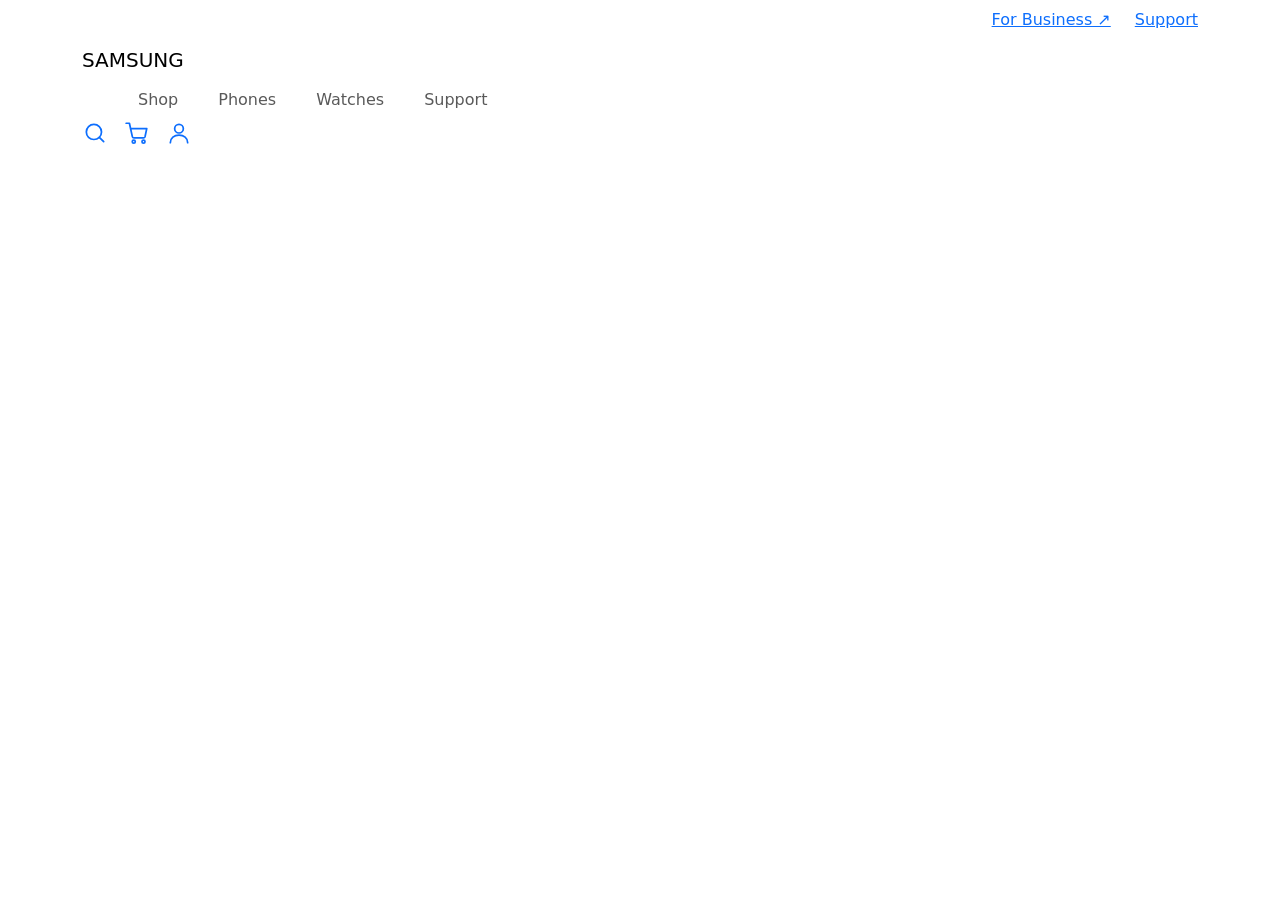
==== assignment 2/index.html @ 1653d68a "Fixxed Assignment 2 HTML structure" ====
<!DOCTYPE html>
<html lang="en">
<head>
  <meta charset="UTF-8">
  <meta name="viewport" content="width=device-width, initial-scale=1">
  <title>Samsung Shop – Galaxy phones and watches</title>
  <link href="https://fonts.googleapis.com/css2?family=Inter:wght@400;500;600;700;800&display=swap" rel="stylesheet">
  <link href="https://cdn.jsdelivr.net/npm/bootstrap@5.3.3/dist/css/bootstrap.min.css" rel="stylesheet">
  <link rel="stylesheet" href="css/style.css">
</head>
<body id="top" class="d-flex flex-column min-vh-100">

</body>
</html>
  <!-- HEADER (Samsung style): utility links, wordmark, nav, icons. Bootstrap navbar + flex utilities -->
  <header class="site-header sticky-top bg-white">
    <div class="container">
      <div class="util d-none d-md-flex justify-content-end gap-4 pt-2">
        <a href="#">For Business &#8599;</a>
        <a href="#">Support</a>
      </div>
      <nav class="navbar navbar-expand flex-wrap px-0 py-2">
        <a class="navbar-brand brand order-1" href="index.html">SAMSUNG</a>
        <ul class="navbar-nav main-nav flex-row flex-nowrap order-3 order-lg-2 w-100 w-lg-auto me-lg-auto ms-lg-5 gap-4 mt-1 mt-lg-0">
          <li class="nav-item"><a class="nav-link" href="index.html">Shop</a></li>
          <li class="nav-item"><a class="nav-link" href="index.html#mobile">Phones</a></li>
          <li class="nav-item"><a class="nav-link" href="index.html#wearables">Watches</a></li>
          <li class="nav-item"><a class="nav-link" href="#footer">Support</a></li>
        </ul>
        <div class="d-flex align-items-center gap-3 order-2 order-lg-3 ms-auto ms-lg-0">
          <a class="icon-btn" href="#" aria-label="Search"><svg width="26" height="26" viewBox="0 0 24 24" fill="none" stroke="currentColor" stroke-width="1.6" stroke-linecap="round" stroke-linejoin="round" aria-hidden="true"><circle cx="11" cy="11" r="7"/><path d="M20 20l-4-4"/></svg></a>
          <a class="icon-btn" href="#" aria-label="Cart"><svg width="26" height="26" viewBox="0 0 24 24" fill="none" stroke="currentColor" stroke-width="1.6" stroke-linecap="round" stroke-linejoin="round" aria-hidden="true"><circle cx="9" cy="20" r="1.4"/><circle cx="18" cy="20" r="1.4"/><path d="M2 3h3l2.7 12.4a1.5 1.5 0 0 0 1.5 1.2h8.7a1.5 1.5 0 0 0 1.5-1.1L21 8H6"/></svg></a>
          <a class="icon-btn" href="#" aria-label="Account"><svg width="26" height="26" viewBox="0 0 24 24" fill="none" stroke="currentColor" stroke-width="1.6" stroke-linecap="round" stroke-linejoin="round" aria-hidden="true"><circle cx="12" cy="8" r="4"/><path d="M4 21c0-4.4 3.6-7 8-7s8 2.6 8 7"/></svg></a>
        </div>
      </nav>
    </div>
  </header>
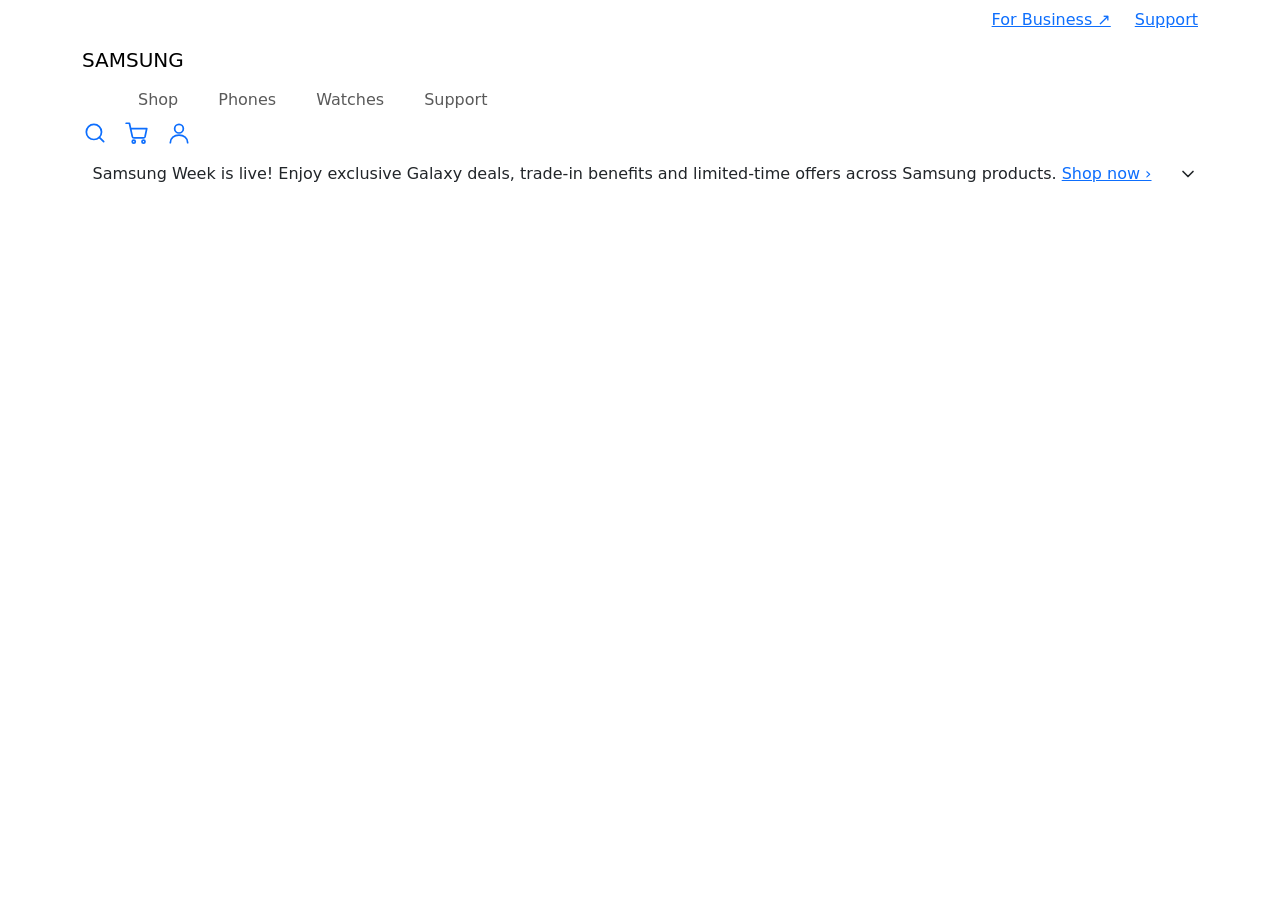
==== commit d7579c78: "Update Assignment 2 index page" ====
--- a/assignment 2/index.html
+++ b/assignment 2/index.html
@@ -34,4 +34,12 @@
         </div>
       </nav>
     </div>
-  </header>+  </header>
+  
+  <!-- PROMO BAR -->
+  <div class="promo">
+    <div class="container d-flex align-items-center justify-content-between gap-3 py-2">
+      <p class="mb-0 flex-grow-1 text-center">Samsung Week is live! Enjoy exclusive Galaxy deals, trade-in benefits and limited-time offers across Samsung products. <a href="index.html#products">Shop now &rsaquo;</a></p>
+      <span class="d-none d-sm-inline-flex" aria-hidden="true"><svg width="20" height="20" viewBox="0 0 24 24" fill="none" stroke="currentColor" stroke-width="2" stroke-linecap="round" stroke-linejoin="round" aria-hidden="true"><path d="M6 9l6 6 6-6"/></svg></span>
+    </div>
+  </div>
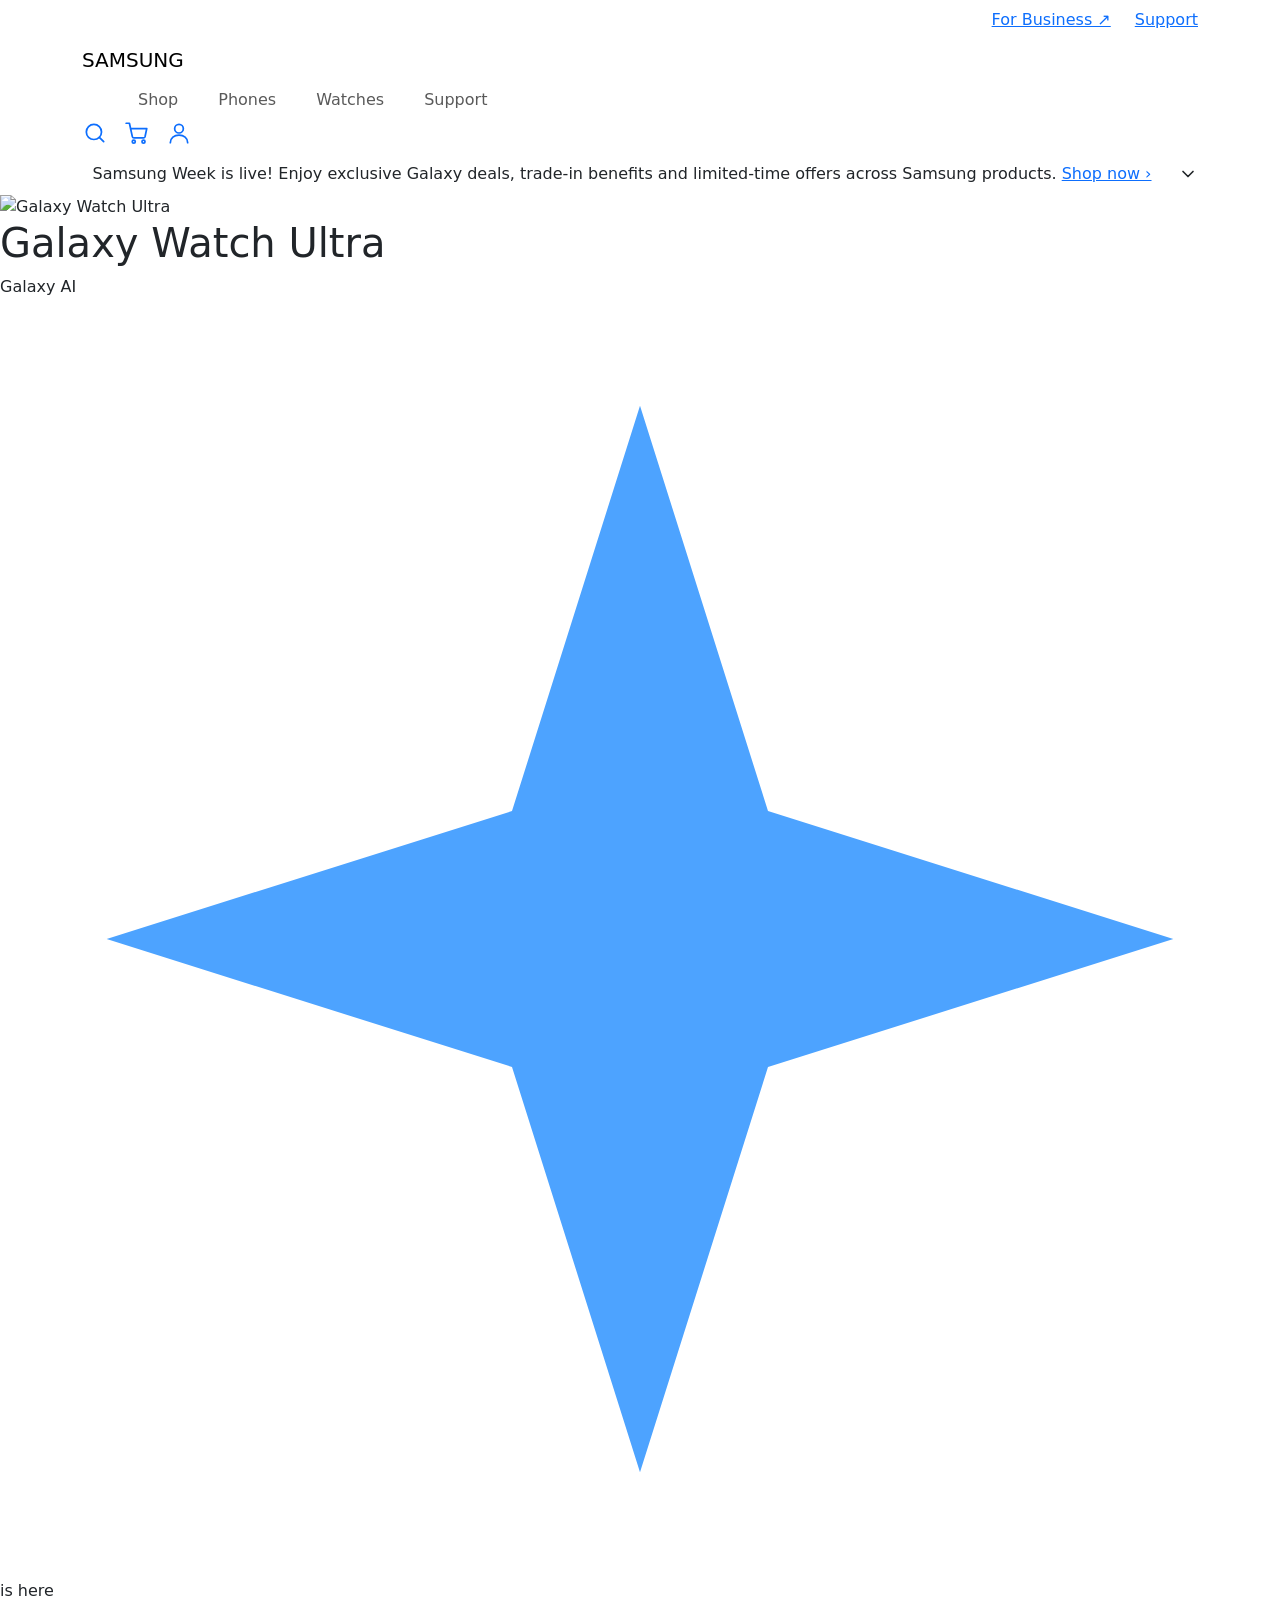
==== commit 2d6f3f1c: "Assignment 2 index page" ====
--- a/assignment 2/index.html
+++ b/assignment 2/index.html
@@ -42,4 +42,16 @@
       <p class="mb-0 flex-grow-1 text-center">Samsung Week is live! Enjoy exclusive Galaxy deals, trade-in benefits and limited-time offers across Samsung products. <a href="index.html#products">Shop now &rsaquo;</a></p>
       <span class="d-none d-sm-inline-flex" aria-hidden="true"><svg width="20" height="20" viewBox="0 0 24 24" fill="none" stroke="currentColor" stroke-width="2" stroke-linecap="round" stroke-linejoin="round" aria-hidden="true"><path d="M6 9l6 6 6-6"/></svg></span>
     </div>
-  </div>+  </div>
+  
+  <main>
+    <!-- HERO: full-width Galaxy Watch Ultra picture (never cropped), text bottom-right like samsung.com -->
+    <section class="hero">
+      <img src="images/watch-ultra.jpg" alt="Galaxy Watch Ultra" class="hero-img">
+      <div class="hero-copy">
+        <h1>Galaxy Watch Ultra</h1>
+        <p>Galaxy AI <svg class="sparkle" viewBox="0 0 24 24" aria-hidden="true"><path d="M12 2l2.4 7.6L22 12l-7.6 2.4L12 22l-2.4-7.6L2 12l7.6-2.4z" fill="#4da3ff"/></svg> is here</p>
+      </div>
+    </section>
+
+  </main>
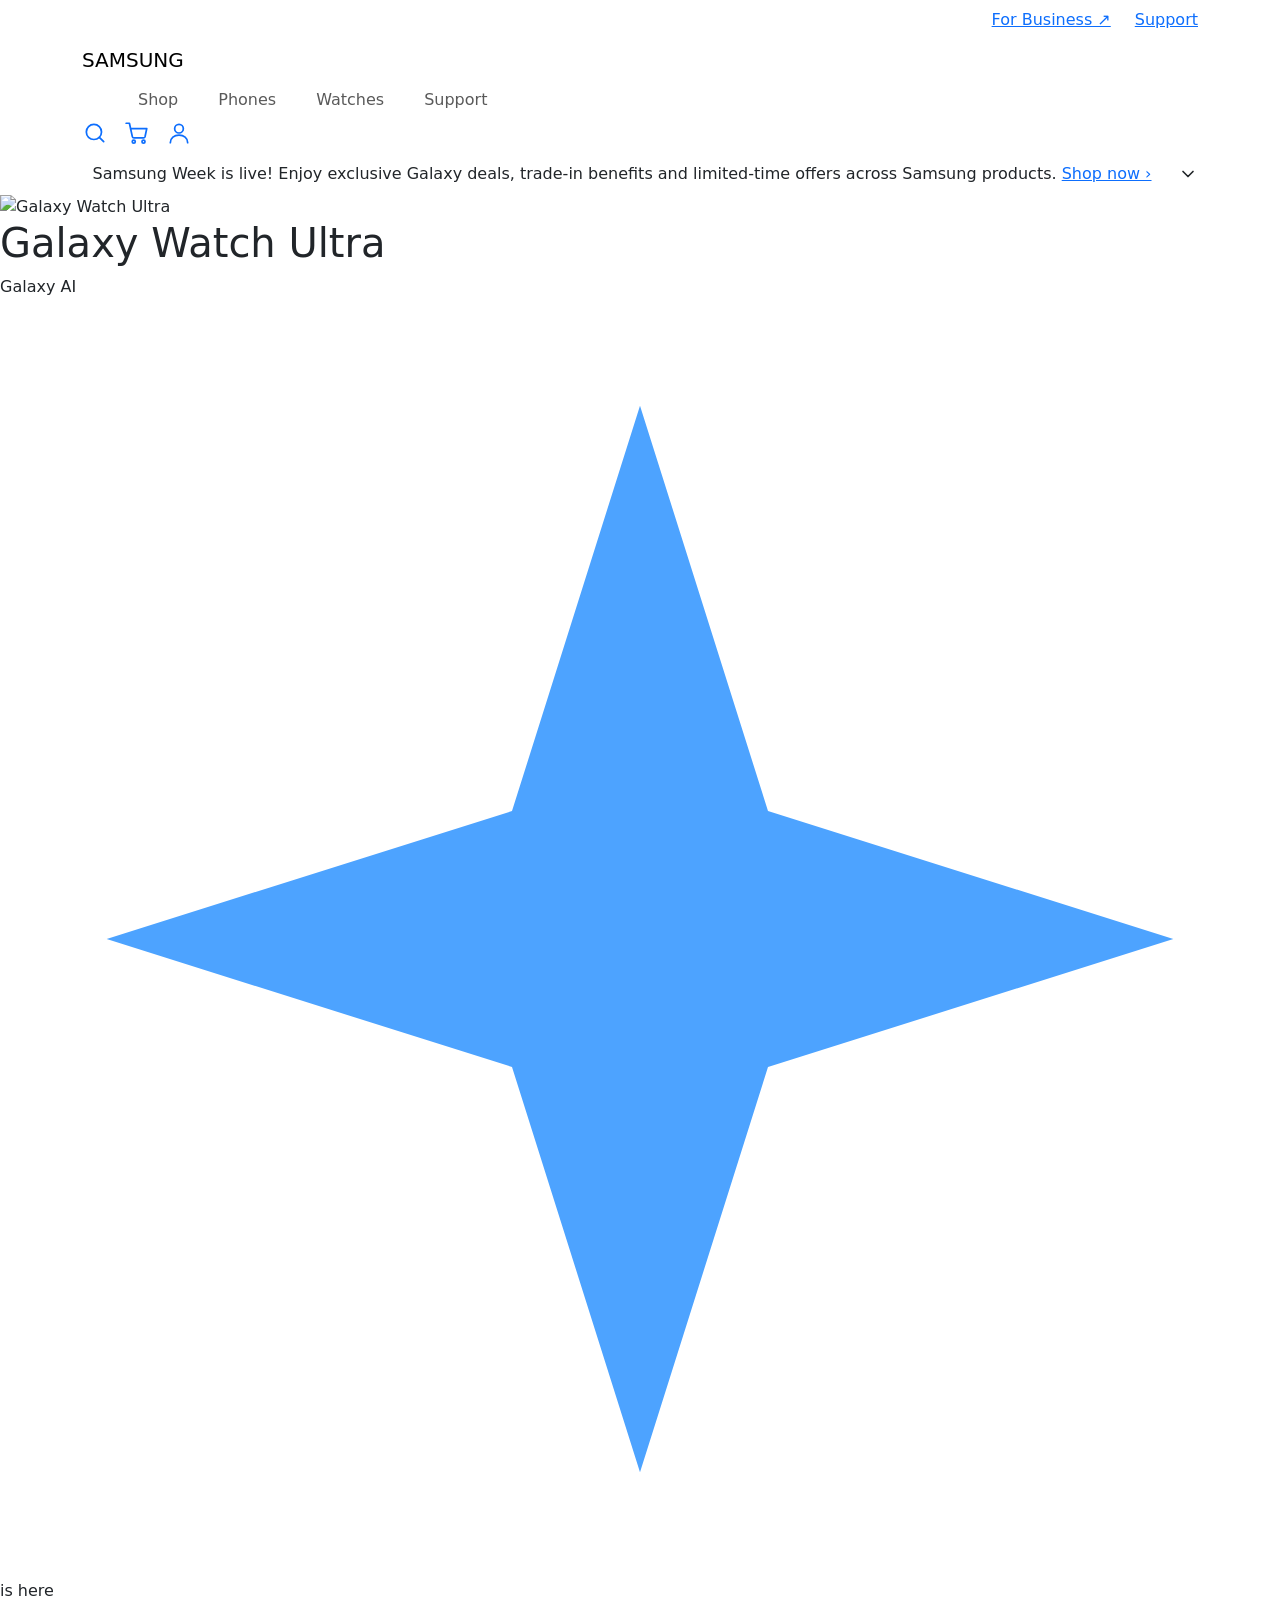
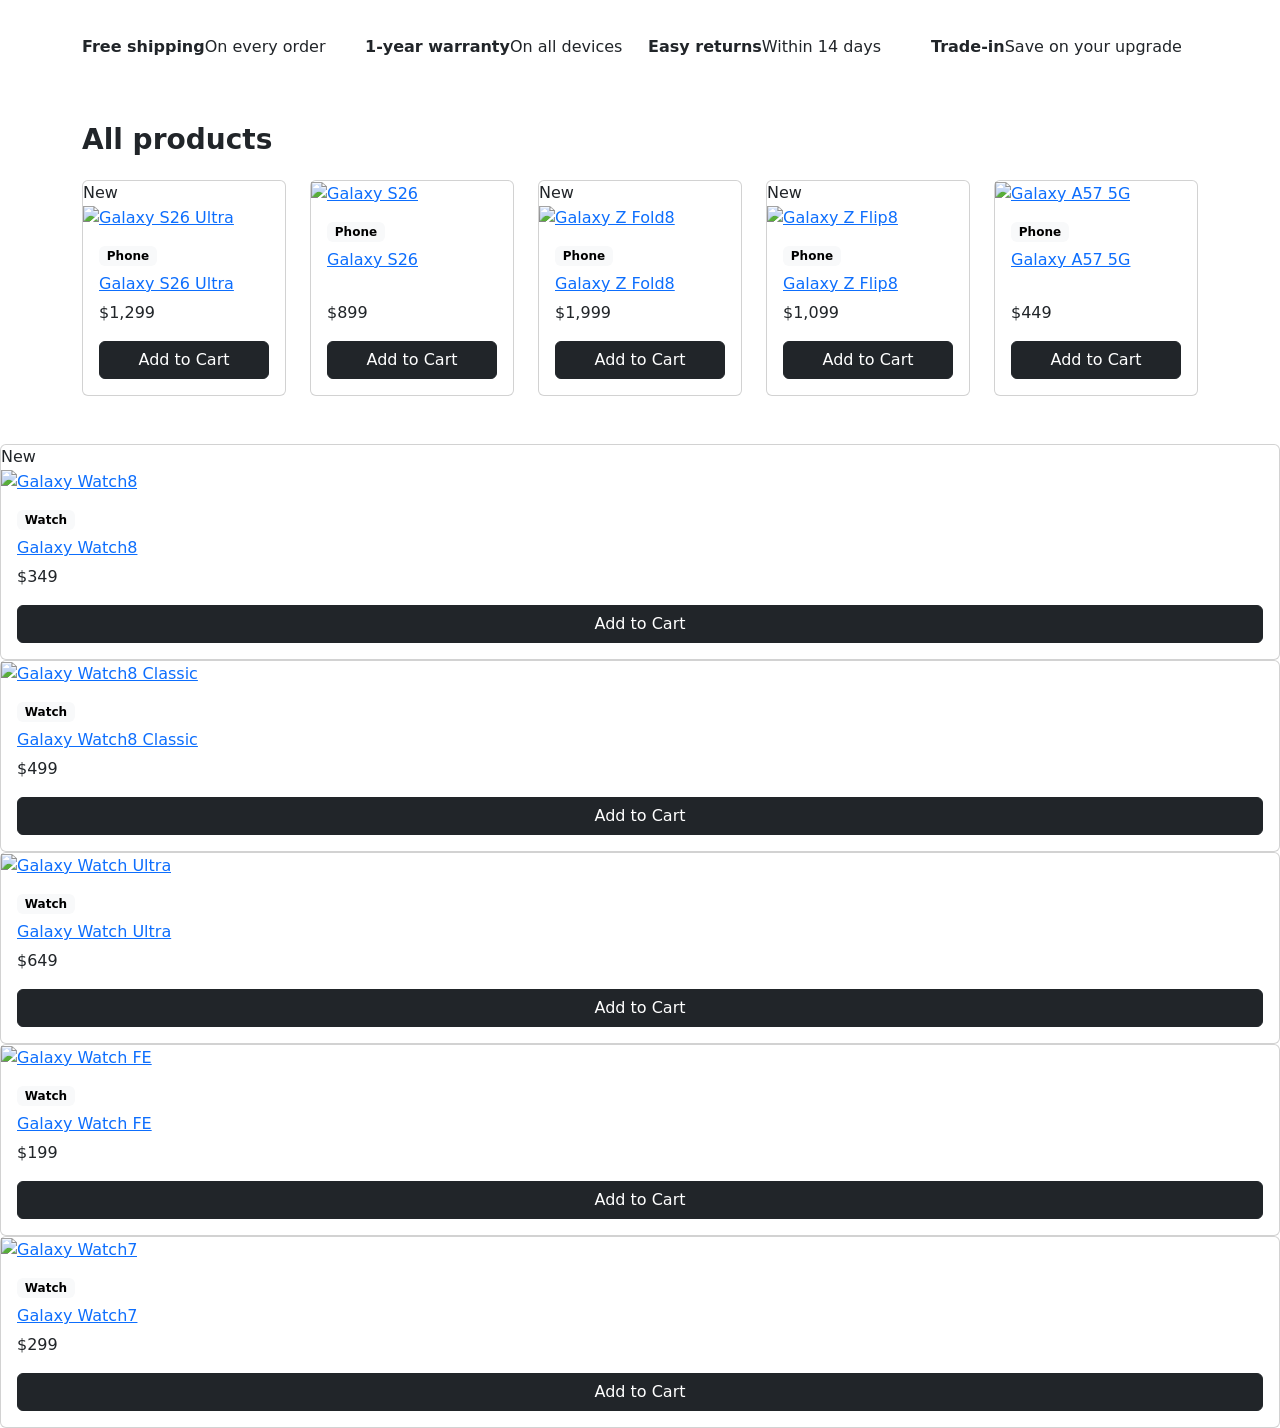
==== commit 1a0b186d: "Assignment 2 index page" ====
--- a/assignment 2/index.html
+++ b/assignment 2/index.html
@@ -54,4 +54,147 @@
       </div>
     </section>
 
-  </main>+  </main>
+      <!-- FEATURES STRIP: 2 columns on phone, 4 on tablet and up -->
+    <section class="feature-strip">
+      <div class="container py-3">
+        <div class="row row-cols-2 row-cols-md-4 g-3">
+          <div class="col"><div class="feature"><strong>Free shipping</strong><span>On every order</span></div></div>
+          <div class="col"><div class="feature"><strong>1-year warranty</strong><span>On all devices</span></div></div>
+          <div class="col"><div class="feature"><strong>Easy returns</strong><span>Within 14 days</span></div></div>
+          <div class="col"><div class="feature"><strong>Trade-in</strong><span>Save on your upgrade</span></div></div>
+        </div>
+      </div>
+    </section>
+        <!-- PRODUCT GRID: 1 column on phone, 2 on tablet, 5 on desktop -->
+    <section id="products" class="container py-5">
+      <h2 class="section-title h3 fw-bold mb-4">All products</h2>
+      <div class="row row-cols-1 row-cols-sm-2 row-cols-lg-5 g-4">
+
+        <div id="mobile" class="col scroll-target">
+          <article class="card product-card h-100">
+            <span class="tag-new">New</span>
+            <a href="product.html" class="product-img"><img src="images/s26-ultra.jpg" alt="Galaxy S26 Ultra" loading="lazy"></a>
+            <div class="card-body d-flex flex-column">
+              <span class="badge text-bg-light align-self-start mb-2">Phone</span>
+              <h3 class="h6 card-title"><a href="product.html">Galaxy S26 Ultra</a></h3>
+              <p class="price mt-auto mb-3">$1,299</p>
+              <button type="button" class="btn btn-dark w-100">Add to Cart</button>
+            </div>
+          </article>
+        </div>
+
+        <div class="col">
+          <article class="card product-card h-100">
+            <a href="product.html" class="product-img"><img src="images/s26.jpg" alt="Galaxy S26" loading="lazy"></a>
+            <div class="card-body d-flex flex-column">
+              <span class="badge text-bg-light align-self-start mb-2">Phone</span>
+              <h3 class="h6 card-title"><a href="product.html">Galaxy S26</a></h3>
+              <p class="price mt-auto mb-3">$899</p>
+              <button type="button" class="btn btn-dark w-100">Add to Cart</button>
+            </div>
+          </article>
+        </div>
+
+        <div class="col">
+          <article class="card product-card h-100">
+            <span class="tag-new">New</span>
+            <a href="product.html" class="product-img"><img src="images/z-fold8.jpg" alt="Galaxy Z Fold8" loading="lazy"></a>
+            <div class="card-body d-flex flex-column">
+              <span class="badge text-bg-light align-self-start mb-2">Phone</span>
+              <h3 class="h6 card-title"><a href="product.html">Galaxy Z Fold8</a></h3>
+              <p class="price mt-auto mb-3">$1,999</p>
+              <button type="button" class="btn btn-dark w-100">Add to Cart</button>
+            </div>
+          </article>
+        </div>
+
+        <div class="col">
+          <article class="card product-card h-100">
+            <span class="tag-new">New</span>
+            <a href="product.html" class="product-img"><img src="images/z-flip8.jpg" alt="Galaxy Z Flip8" loading="lazy"></a>
+            <div class="card-body d-flex flex-column">
+              <span class="badge text-bg-light align-self-start mb-2">Phone</span>
+              <h3 class="h6 card-title"><a href="product.html">Galaxy Z Flip8</a></h3>
+              <p class="price mt-auto mb-3">$1,099</p>
+              <button type="button" class="btn btn-dark w-100">Add to Cart</button>
+            </div>
+          </article>
+        </div>
+
+        <div class="col">
+          <article class="card product-card h-100">
+            <a href="product.html" class="product-img"><img src="images/a57.jpg" alt="Galaxy A57 5G" loading="lazy"></a>
+            <div class="card-body d-flex flex-column">
+              <span class="badge text-bg-light align-self-start mb-2">Phone</span>
+              <h3 class="h6 card-title"><a href="product.html">Galaxy A57 5G</a></h3>
+              <p class="price mt-auto mb-3">$449</p>
+              <button type="button" class="btn btn-dark w-100">Add to Cart</button>
+            </div>
+          </article>
+        </div>
+
+        <!-- watch cards go here -->
+
+      </div>
+    </section>
+            <div id="wearables" class="col scroll-target">
+          <article class="card product-card h-100">
+            <span class="tag-new">New</span>
+            <a href="product.html" class="product-img"><img src="images/watch8.jpg" alt="Galaxy Watch8" loading="lazy"></a>
+            <div class="card-body d-flex flex-column">
+              <span class="badge text-bg-light align-self-start mb-2">Watch</span>
+              <h3 class="h6 card-title"><a href="product.html">Galaxy Watch8</a></h3>
+              <p class="price mt-auto mb-3">$349</p>
+              <button type="button" class="btn btn-dark w-100">Add to Cart</button>
+            </div>
+          </article>
+        </div>
+
+        <div class="col">
+          <article class="card product-card h-100">
+            <a href="product.html" class="product-img"><img src="images/watch8-classic.jpg" alt="Galaxy Watch8 Classic" loading="lazy"></a>
+            <div class="card-body d-flex flex-column">
+              <span class="badge text-bg-light align-self-start mb-2">Watch</span>
+              <h3 class="h6 card-title"><a href="product.html">Galaxy Watch8 Classic</a></h3>
+              <p class="price mt-auto mb-3">$499</p>
+              <button type="button" class="btn btn-dark w-100">Add to Cart</button>
+            </div>
+          </article>
+        </div>
+
+        <div class="col">
+          <article class="card product-card h-100">
+            <a href="product.html" class="product-img"><img src="images/watch-ultra.jpg" alt="Galaxy Watch Ultra" loading="lazy"></a>
+            <div class="card-body d-flex flex-column">
+              <span class="badge text-bg-light align-self-start mb-2">Watch</span>
+              <h3 class="h6 card-title"><a href="product.html">Galaxy Watch Ultra</a></h3>
+              <p class="price mt-auto mb-3">$649</p>
+              <button type="button" class="btn btn-dark w-100">Add to Cart</button>
+            </div>
+          </article>
+        </div>
+
+        <div class="col">
+          <article class="card product-card h-100">
+            <a href="product.html" class="product-img"><img src="images/watch-fe.jpg" alt="Galaxy Watch FE" loading="lazy"></a>
+            <div class="card-body d-flex flex-column">
+              <span class="badge text-bg-light align-self-start mb-2">Watch</span>
+              <h3 class="h6 card-title"><a href="product.html">Galaxy Watch FE</a></h3>
+              <p class="price mt-auto mb-3">$199</p>
+              <button type="button" class="btn btn-dark w-100">Add to Cart</button>
+            </div>
+          </article>
+        </div>
+
+        <div class="col">
+          <article class="card product-card h-100">
+            <a href="product.html" class="product-img"><img src="images/watch7.jpg" alt="Galaxy Watch7" loading="lazy"></a>
+            <div class="card-body d-flex flex-column">
+              <span class="badge text-bg-light align-self-start mb-2">Watch</span>
+              <h3 class="h6 card-title"><a href="product.html">Galaxy Watch7</a></h3>
+              <p class="price mt-auto mb-3">$299</p>
+              <button type="button" class="btn btn-dark w-100">Add to Cart</button>
+            </div>
+          </article>
+        </div>
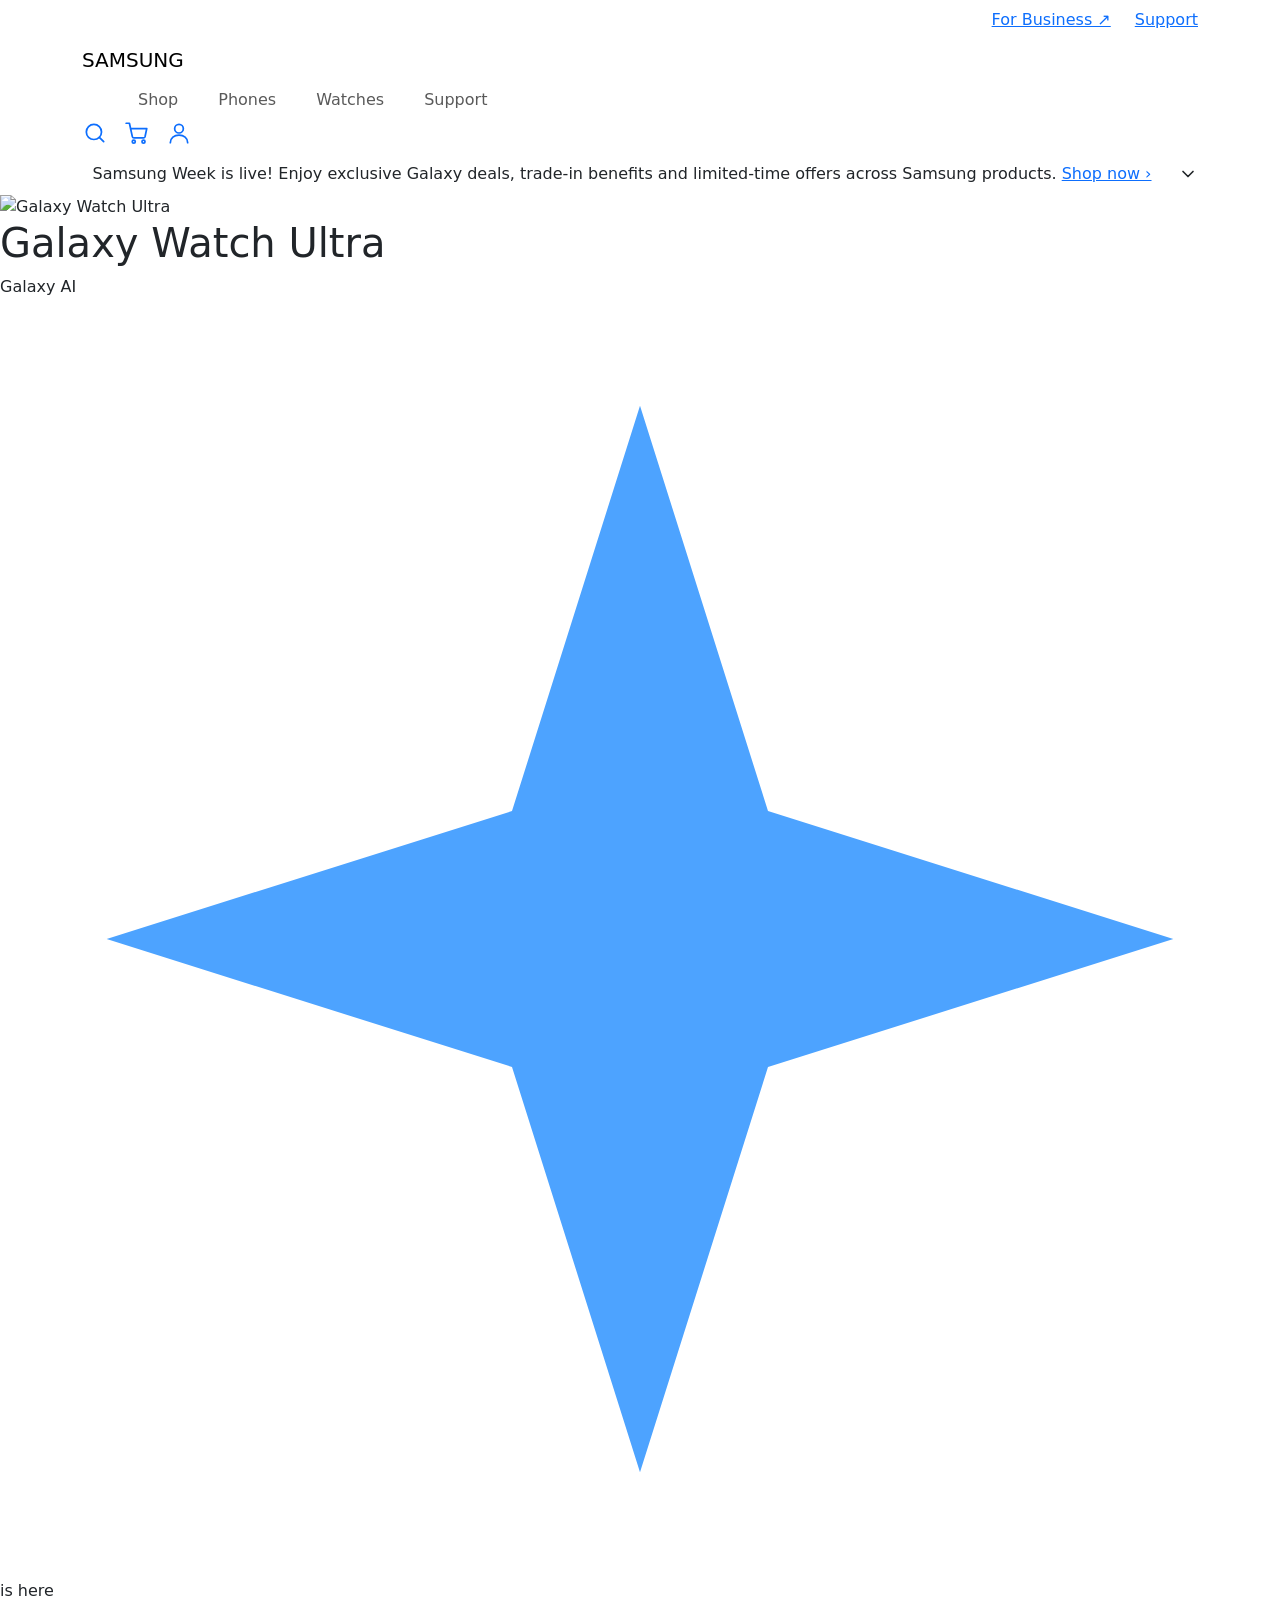
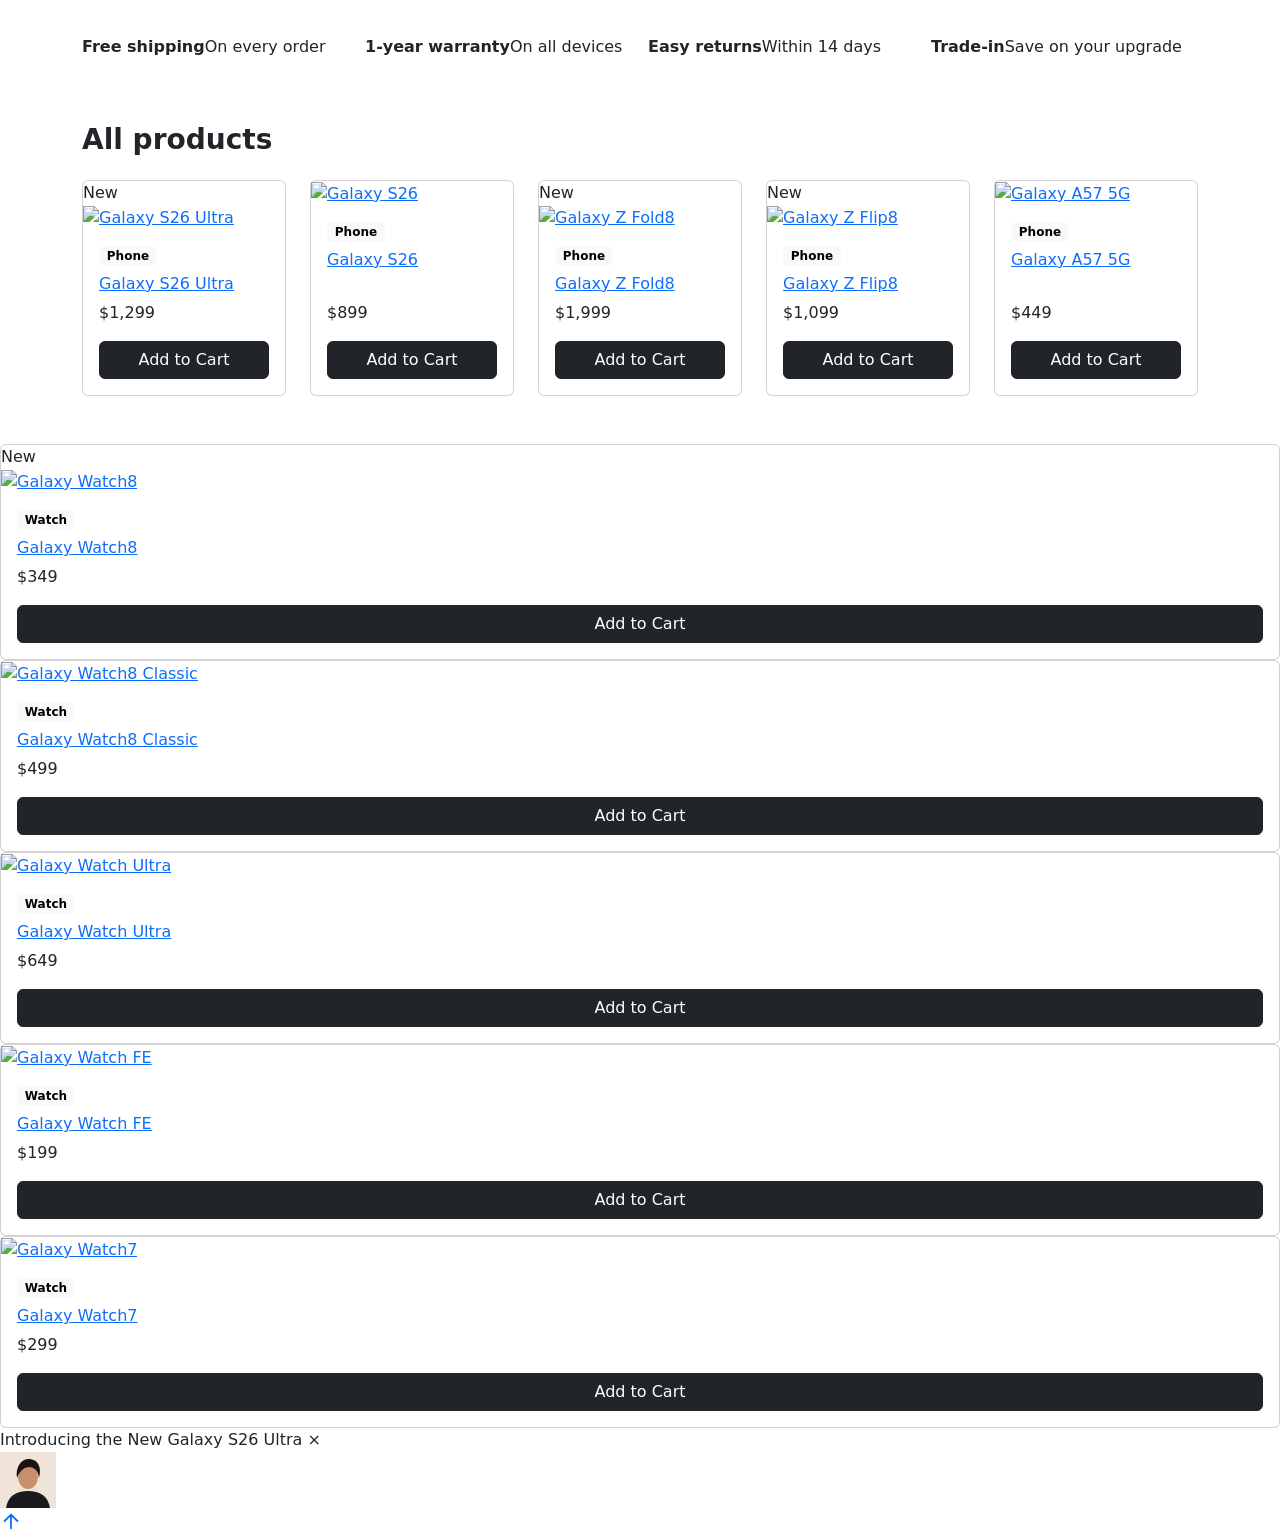
==== commit 13900754: "Assignment 2 index page" ====
--- a/assignment 2/index.html
+++ b/assignment 2/index.html
@@ -197,4 +197,21 @@
               <button type="button" class="btn btn-dark w-100">Add to Cart</button>
             </div>
           </article>
-        </div>+        </div>
+        
+  <!-- CHAT WIDGET + SCROLL TO TOP (pure CSS: the x button hides the bubble with a checkbox) -->
+  <div class="chat-widget">
+    <input type="checkbox" id="chat-hide" class="chat-toggle visually-hidden" aria-label="Hide chat message">
+    <div class="chat-row">
+      <div class="chat-bubble d-none d-sm-block">
+        Introducing the New Galaxy S26 Ultra
+        <label for="chat-hide" class="chat-close" aria-hidden="true">&times;</label>
+      </div>
+      <a href="#" class="chat-avatar" aria-label="Chat with a Samsung advisor">
+        <svg viewBox="0 0 56 56" width="56" height="56" aria-hidden="true"><rect width="56" height="56" fill="#efe3da"/><path d="M6 56c2-12 10-17 22-17s20 5 22 17z" fill="#1b1b1f"/><ellipse cx="28" cy="25" rx="10" ry="12" fill="#c98f6b"/><path d="M17 26c-2-13 6-20 13-19 8 1 12 8 9 19-1-7-4-10-9-11-5 0-10 3-13 11z" fill="#1b1410"/></svg>
+      </a>
+    </div>
+    <a href="#top" class="to-top" aria-label="Back to top">
+      <svg width="22" height="22" viewBox="0 0 24 24" fill="none" stroke="currentColor" stroke-width="2" stroke-linecap="round" stroke-linejoin="round" aria-hidden="true"><path d="M12 20V5M5 12l7-7 7 7"/></svg>
+    </a>
+  </div>
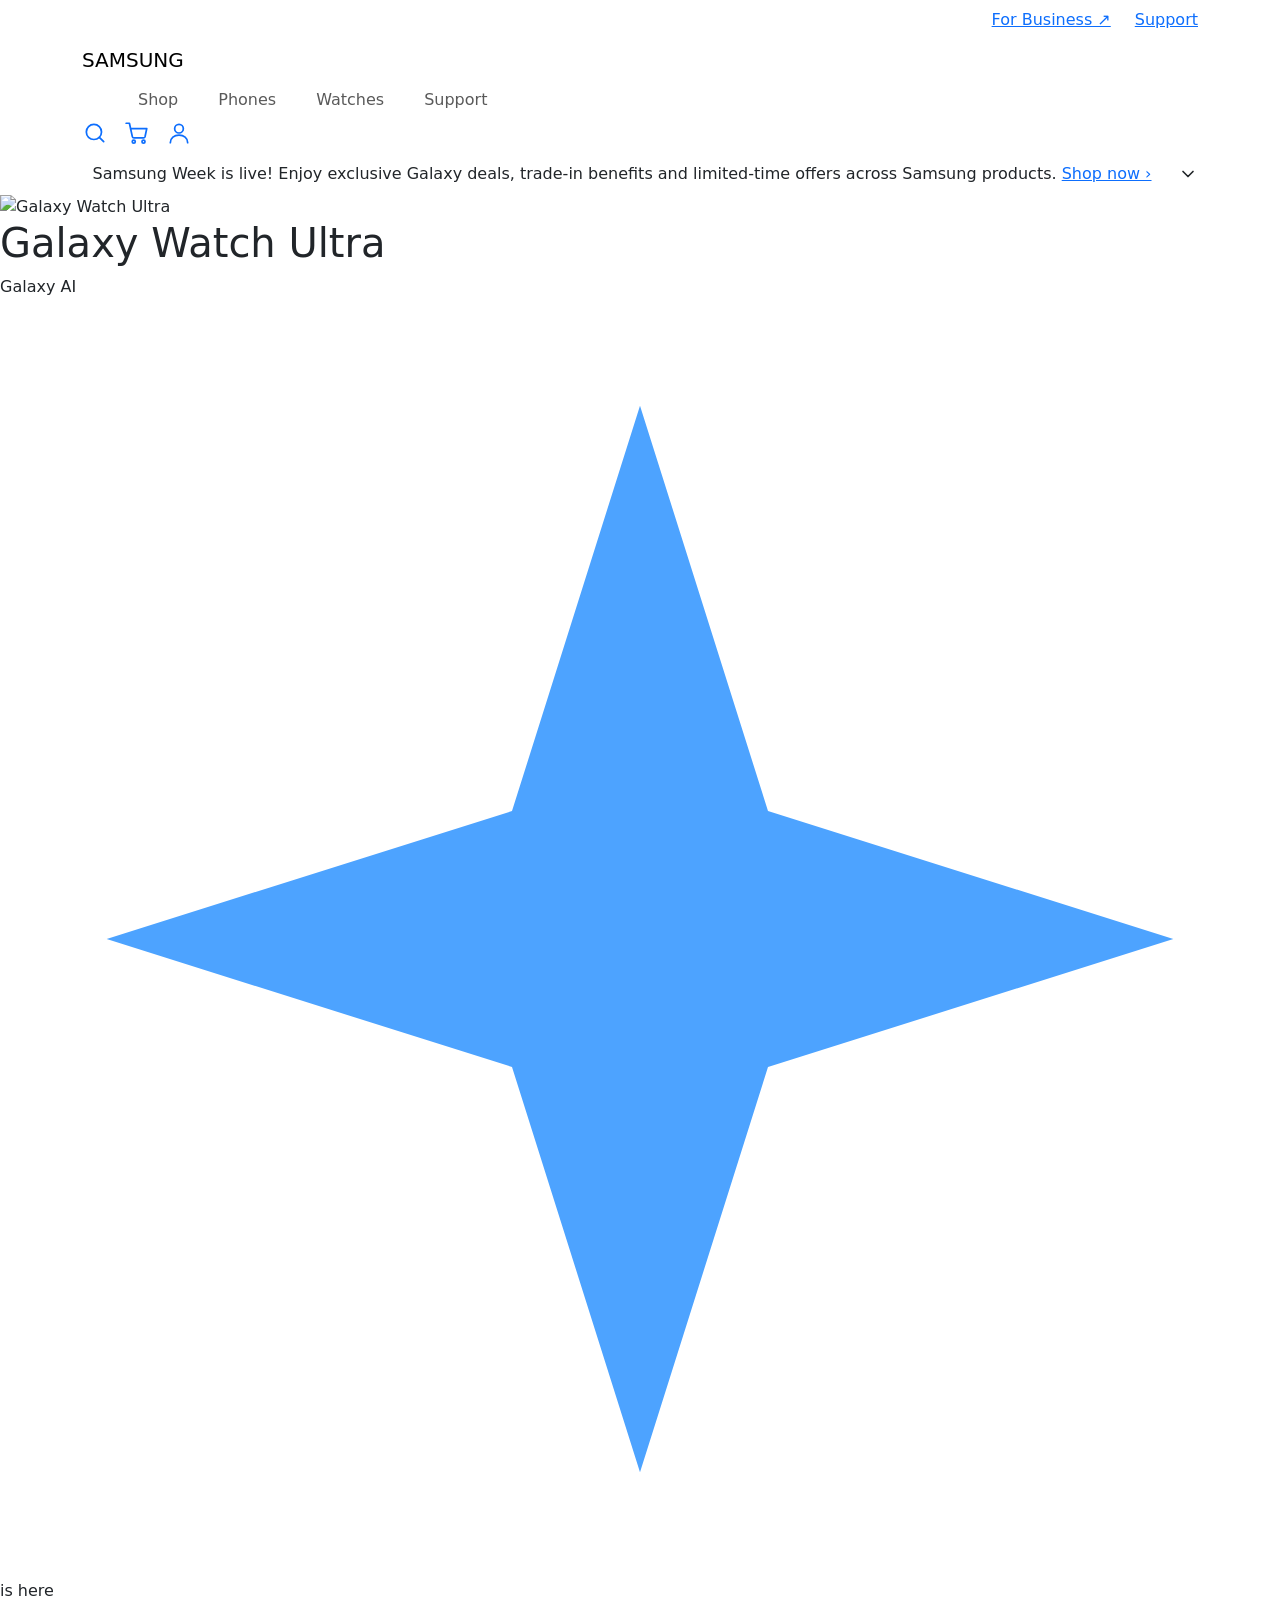
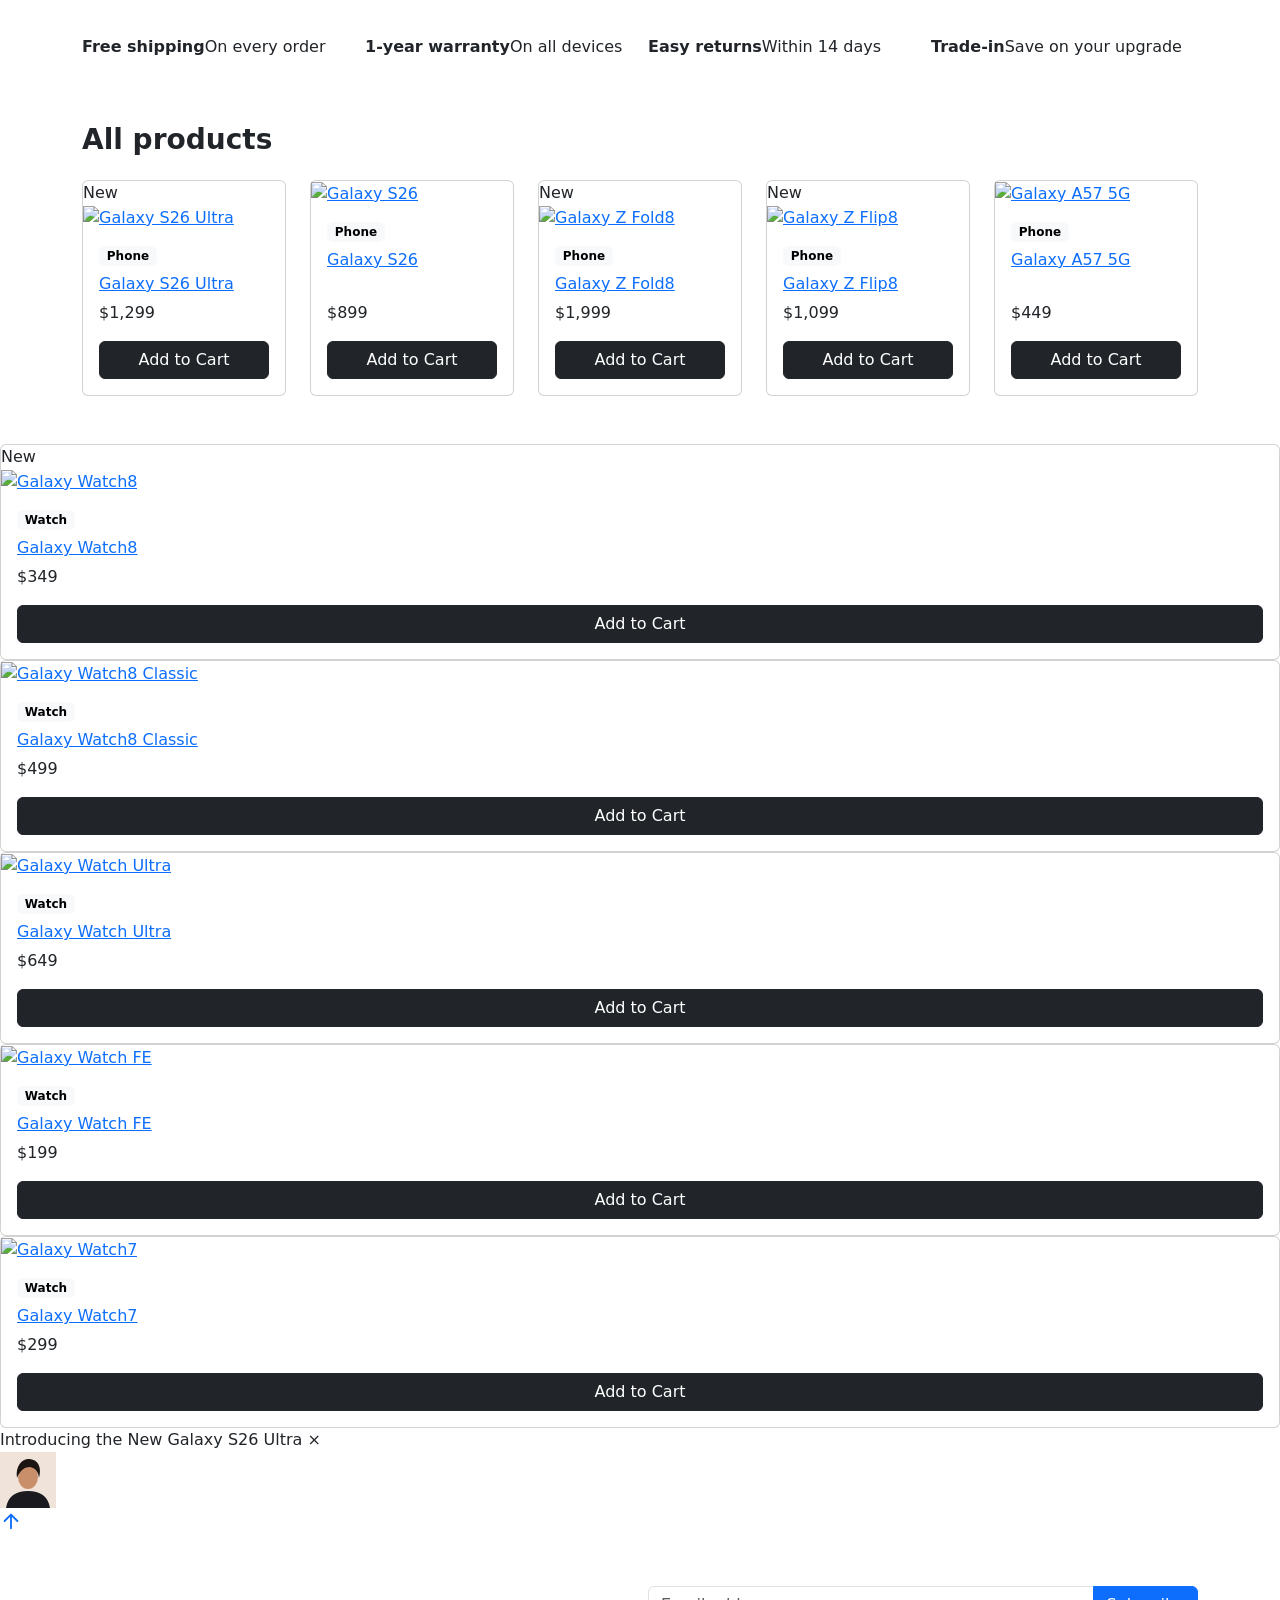
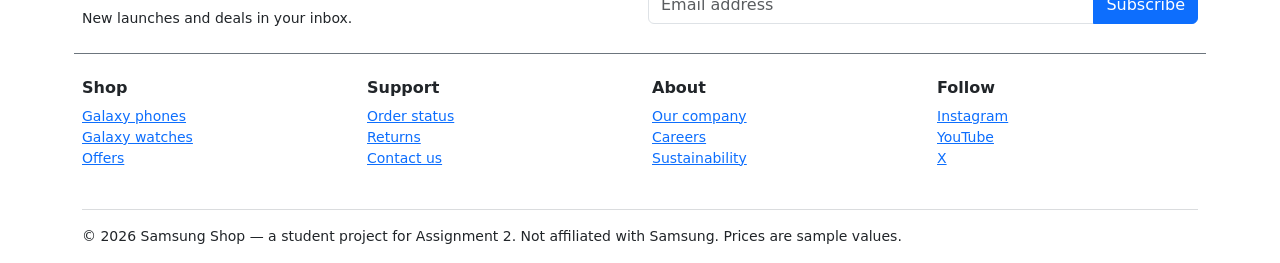
==== commit ae54cac3: "Assignment 2 index page" ====
--- a/assignment 2/index.html
+++ b/assignment 2/index.html
@@ -214,4 +214,58 @@
     <a href="#top" class="to-top" aria-label="Back to top">
       <svg width="22" height="22" viewBox="0 0 24 24" fill="none" stroke="currentColor" stroke-width="2" stroke-linecap="round" stroke-linejoin="round" aria-hidden="true"><path d="M12 20V5M5 12l7-7 7 7"/></svg>
     </a>
-  </div>+  </div>
+  
+  <!-- FOOTER: identical on both pages. 2 columns on phone, 4 on desktop -->
+  <footer id="footer" class="site-footer mt-auto pt-5 pb-3">
+    <div class="container">
+      <div class="newsletter row align-items-center g-3 pb-4 mb-4 border-bottom border-secondary">
+        <div class="col-12 col-md-6">
+          <h2 class="h5 text-white mb-1">Get Galaxy offers first</h2>
+          <p class="small mb-0">New launches and deals in your inbox.</p>
+        </div>
+        <div class="col-12 col-md-6">
+          <div class="input-group">
+            <input type="email" class="form-control" placeholder="Email address" aria-label="Email address">
+            <button class="btn btn-primary" type="button">Subscribe</button>
+          </div>
+        </div>
+      </div>
+      <div class="row row-cols-2 row-cols-md-4 g-4">
+        <div class="col">
+          <h2 class="h6 fw-bold">Shop</h2>
+          <ul class="list-unstyled small">
+            <li><a href="index.html#mobile">Galaxy phones</a></li>
+            <li><a href="index.html#wearables">Galaxy watches</a></li>
+            <li><a href="index.html">Offers</a></li>
+          </ul>
+        </div>
+        <div class="col">
+          <h2 class="h6 fw-bold">Support</h2>
+          <ul class="list-unstyled small">
+            <li><a href="#">Order status</a></li>
+            <li><a href="#">Returns</a></li>
+            <li><a href="#">Contact us</a></li>
+          </ul>
+        </div>
+        <div class="col">
+          <h2 class="h6 fw-bold">About</h2>
+          <ul class="list-unstyled small">
+            <li><a href="#">Our company</a></li>
+            <li><a href="#">Careers</a></li>
+            <li><a href="#">Sustainability</a></li>
+          </ul>
+        </div>
+        <div class="col">
+          <h2 class="h6 fw-bold">Follow</h2>
+          <ul class="list-unstyled small">
+            <li><a href="#">Instagram</a></li>
+            <li><a href="#">YouTube</a></li>
+            <li><a href="#">X</a></li>
+          </ul>
+        </div>
+      </div>
+      <hr class="border-secondary mt-4">
+      <p class="small mb-0 text-center text-md-start">&copy; 2026 Samsung Shop &mdash; a student project for Assignment 2. Not affiliated with Samsung. Prices are sample values.</p>
+    </div>
+  </footer>
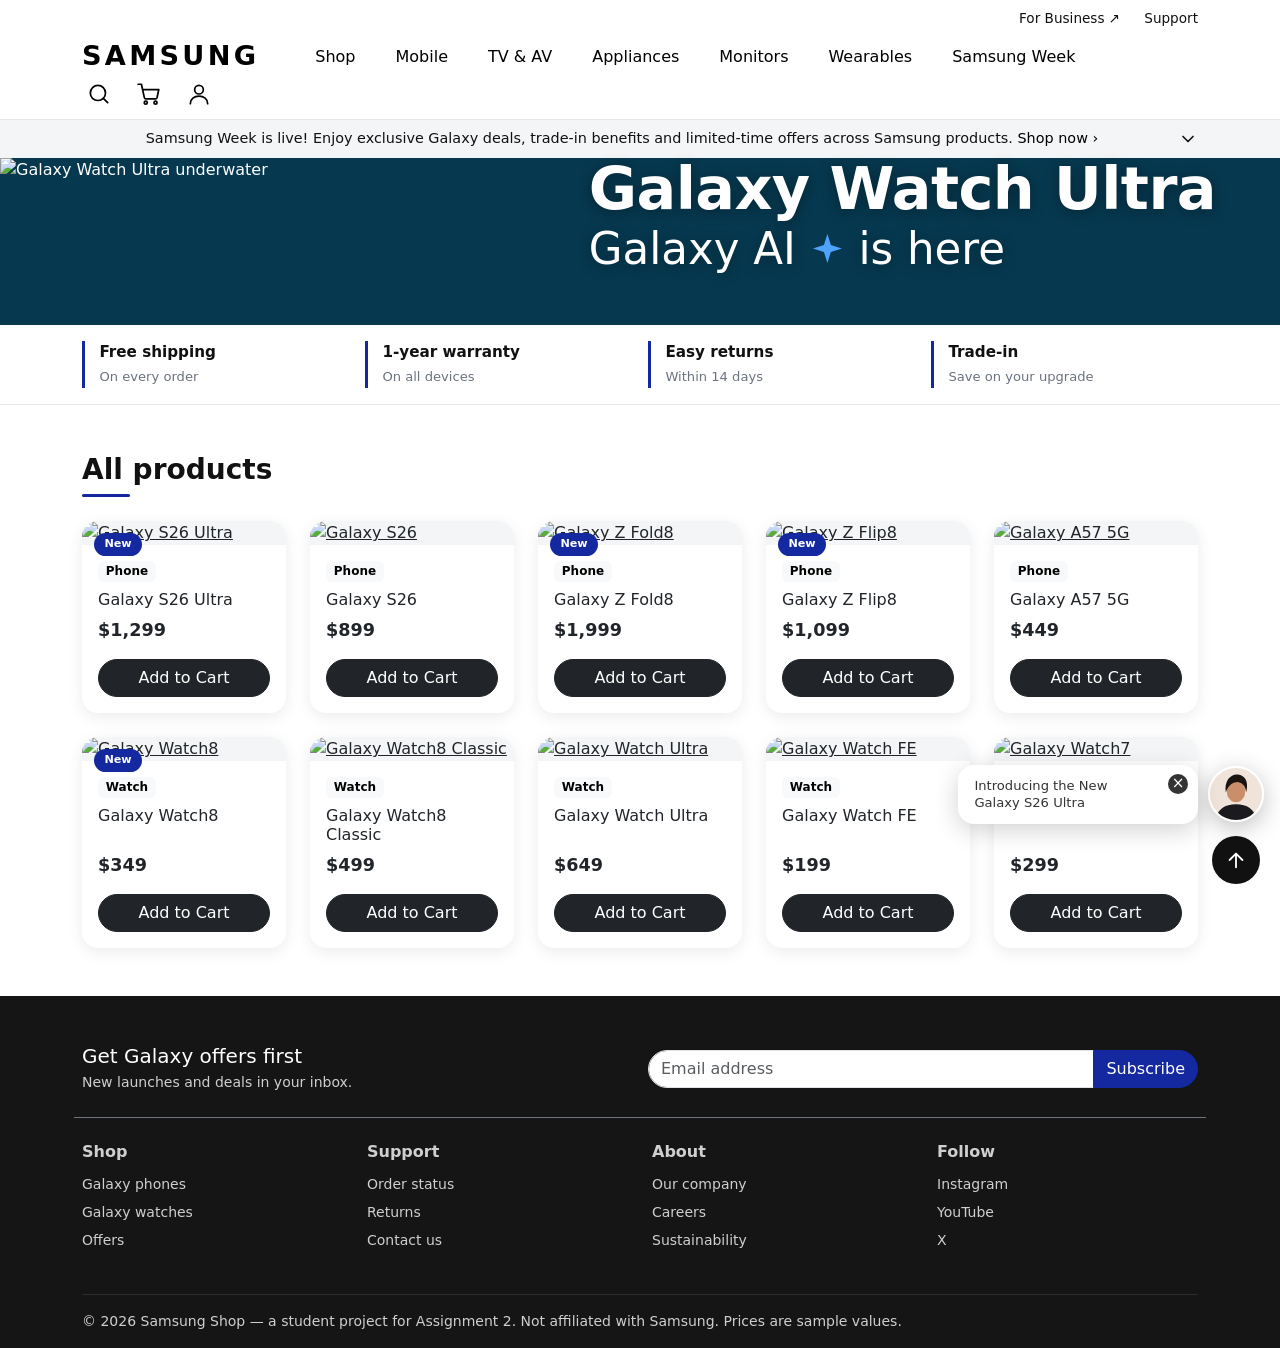
==== commit a651a7b4: "Final index.html" ====
--- a/assignment 2/index.html
+++ b/assignment 2/index.html
@@ -10,8 +10,6 @@
 </head>
 <body id="top" class="d-flex flex-column min-vh-100">
 
-</body>
-</html>
   <!-- HEADER (Samsung style): utility links, wordmark, nav, icons. Bootstrap navbar + flex utilities -->
   <header class="site-header sticky-top bg-white">
     <div class="container">
@@ -23,9 +21,12 @@
         <a class="navbar-brand brand order-1" href="index.html">SAMSUNG</a>
         <ul class="navbar-nav main-nav flex-row flex-nowrap order-3 order-lg-2 w-100 w-lg-auto me-lg-auto ms-lg-5 gap-4 mt-1 mt-lg-0">
           <li class="nav-item"><a class="nav-link" href="index.html">Shop</a></li>
-          <li class="nav-item"><a class="nav-link" href="index.html#mobile">Phones</a></li>
-          <li class="nav-item"><a class="nav-link" href="index.html#wearables">Watches</a></li>
-          <li class="nav-item"><a class="nav-link" href="#footer">Support</a></li>
+          <li class="nav-item"><a class="nav-link" href="index.html#mobile">Mobile</a></li>
+          <li class="nav-item"><a class="nav-link" href="#">TV &amp; AV</a></li>
+          <li class="nav-item"><a class="nav-link" href="#">Appliances</a></li>
+          <li class="nav-item"><a class="nav-link" href="#">Monitors</a></li>
+          <li class="nav-item"><a class="nav-link" href="index.html#wearables">Wearables</a></li>
+          <li class="nav-item"><a class="nav-link" href="#">Samsung Week</a></li>
         </ul>
         <div class="d-flex align-items-center gap-3 order-2 order-lg-3 ms-auto ms-lg-0">
           <a class="icon-btn" href="#" aria-label="Search"><svg width="26" height="26" viewBox="0 0 24 24" fill="none" stroke="currentColor" stroke-width="1.6" stroke-linecap="round" stroke-linejoin="round" aria-hidden="true"><circle cx="11" cy="11" r="7"/><path d="M20 20l-4-4"/></svg></a>
@@ -35,7 +36,7 @@
       </nav>
     </div>
   </header>
-  
+
   <!-- PROMO BAR -->
   <div class="promo">
     <div class="container d-flex align-items-center justify-content-between gap-3 py-2">
@@ -43,19 +44,18 @@
       <span class="d-none d-sm-inline-flex" aria-hidden="true"><svg width="20" height="20" viewBox="0 0 24 24" fill="none" stroke="currentColor" stroke-width="2" stroke-linecap="round" stroke-linejoin="round" aria-hidden="true"><path d="M6 9l6 6 6-6"/></svg></span>
     </div>
   </div>
-  
+
   <main>
-    <!-- HERO: full-width Galaxy Watch Ultra picture (never cropped), text bottom-right like samsung.com -->
+    <!-- HERO: full-width Galaxy Watch Ultra banner (never cropped), text bottom-right like samsung.com -->
     <section class="hero">
-      <img src="images/watch-ultra.jpg" alt="Galaxy Watch Ultra" class="hero-img">
+      <img src="images/watch-ultra.jpg" alt="Galaxy Watch Ultra underwater" class="hero-img">
       <div class="hero-copy">
         <h1>Galaxy Watch Ultra</h1>
         <p>Galaxy AI <svg class="sparkle" viewBox="0 0 24 24" aria-hidden="true"><path d="M12 2l2.4 7.6L22 12l-7.6 2.4L12 22l-2.4-7.6L2 12l7.6-2.4z" fill="#4da3ff"/></svg> is here</p>
       </div>
     </section>
 
-  </main>
-      <!-- FEATURES STRIP: 2 columns on phone, 4 on tablet and up -->
+    <!-- FEATURES STRIP: 2 columns on phone, 4 on tablet and up -->
     <section class="feature-strip">
       <div class="container py-3">
         <div class="row row-cols-2 row-cols-md-4 g-3">
@@ -66,7 +66,8 @@
         </div>
       </div>
     </section>
-        <!-- PRODUCT GRID: 1 column on phone, 2 on tablet, 5 on desktop -->
+
+    <!-- PRODUCT GRID: 1 column on phone, 2 on tablet, 5 on desktop -->
     <section id="products" class="container py-5">
       <h2 class="section-title h3 fw-bold mb-4">All products</h2>
       <div class="row row-cols-1 row-cols-sm-2 row-cols-lg-5 g-4">
@@ -134,11 +135,7 @@
           </article>
         </div>
 
-        <!-- watch cards go here -->
-
-      </div>
-    </section>
-            <div id="wearables" class="col scroll-target">
+        <div id="wearables" class="col scroll-target">
           <article class="card product-card h-100">
             <span class="tag-new">New</span>
             <a href="product.html" class="product-img"><img src="images/watch8.jpg" alt="Galaxy Watch8" loading="lazy"></a>
@@ -198,7 +195,11 @@
             </div>
           </article>
         </div>
-        
+
+      </div>
+    </section>
+  </main>
+
   <!-- CHAT WIDGET + SCROLL TO TOP (pure CSS: the x button hides the bubble with a checkbox) -->
   <div class="chat-widget">
     <input type="checkbox" id="chat-hide" class="chat-toggle visually-hidden" aria-label="Hide chat message">
@@ -215,7 +216,7 @@
       <svg width="22" height="22" viewBox="0 0 24 24" fill="none" stroke="currentColor" stroke-width="2" stroke-linecap="round" stroke-linejoin="round" aria-hidden="true"><path d="M12 20V5M5 12l7-7 7 7"/></svg>
     </a>
   </div>
-  
+
   <!-- FOOTER: identical on both pages. 2 columns on phone, 4 on desktop -->
   <footer id="footer" class="site-footer mt-auto pt-5 pb-3">
     <div class="container">
@@ -268,4 +269,6 @@
       <hr class="border-secondary mt-4">
       <p class="small mb-0 text-center text-md-start">&copy; 2026 Samsung Shop &mdash; a student project for Assignment 2. Not affiliated with Samsung. Prices are sample values.</p>
     </div>
-  </footer>+  </footer>
+</body>
+</html>
--- a/assignment 2/css/style.css
+++ b/assignment 2/css/style.css
@@ -0,0 +1,240 @@
+
+:root {
+  --blue: #1428a0;
+  --buy: #0a6cf0;
+  --soft: #f4f5f7;
+  --line: #e5e7eb;
+  --teal: #06384f;
+}
+html { scroll-behavior: smooth; }
+body { font-family: "Inter", "Segoe UI", system-ui, -apple-system, Arial, sans-serif; color: #111; }
+a { color: inherit; }
+.scroll-target { scroll-margin-top: 180px; }
+
+/* Header (Samsung style) */
+.site-header { border-bottom: 1px solid var(--line); }
+.util a { color: #111; text-decoration: none; font-size: .85rem; font-weight: 500; }
+.util a:hover { text-decoration: underline; }
+.brand { font-weight: 800; font-size: 1.7rem; letter-spacing: .12em; color: #000; padding: 0; margin: 0; }
+.main-nav { overflow-x: auto; scrollbar-width: none; }
+.main-nav::-webkit-scrollbar { display: none; }
+.main-nav .nav-link { position: relative; color: #000; font-weight: 500; padding: .5rem 0; white-space: nowrap; }
+.main-nav .nav-link::after {
+  content: ""; position: absolute; left: 0; bottom: 2px; width: 0; height: 2px;
+  background: #000; transition: width .2s;
+}
+.main-nav .nav-link:hover::after { width: 100%; }
+.icon-btn { display: inline-flex; padding: .25rem; color: #000; }
+.icon-btn:hover { color: var(--blue); }
+
+/* Promo bar */
+.promo { background: var(--soft); font-size: .9rem; }
+.promo a { color: #000; font-weight: 500; text-decoration: none; white-space: nowrap; }
+.promo a:hover { text-decoration: underline; }
+
+
+.hero { display: grid; background: var(--teal); color: #fff; }
+.hero-img { grid-area: 1 / 1; display: block; width: 100%; height: auto; }
+.hero-copy {
+  grid-area: 1 / 1; z-index: 1; align-self: end; justify-self: end;
+  padding: 0 clamp(1rem, 5vw, 5rem) clamp(1rem, 4vw, 3.5rem) 0;
+  text-shadow: 0 2px 14px rgba(0, 0, 0, .35);
+}
+.hero-copy h1 { font-size: clamp(1.6rem, 4.6vw, 4.2rem); font-weight: 700; line-height: 1.05; margin: 0; letter-spacing: -.01em; }
+.hero-copy p { font-size: clamp(1.1rem, 3.4vw, 3.1rem); font-weight: 300; line-height: 1.15; margin: .25rem 0 0; }
+.sparkle { width: .8em; height: .8em; vertical-align: -.05em; }
+
+
+/* Buttons */
+.btn-primary {
+  --bs-btn-bg: var(--blue); --bs-btn-border-color: var(--blue);
+  --bs-btn-hover-bg: #0e1d78; --bs-btn-hover-border-color: #0e1d78;
+  border-radius: 999px;
+}
+.btn-buy { background: var(--buy); color: #fff; border: 0; border-radius: 999px; font-weight: 700; padding: .6rem 1.7rem; }
+.btn-buy:hover { background: #0857c3; color: #fff; }
+
+
+.feature-strip { background: #fff; border-bottom: 1px solid var(--line); }
+.feature { border-left: 3px solid var(--blue); padding-left: .9rem; }
+.feature strong { display: block; font-size: .95rem; }
+.feature span { font-size: .82rem; color: #6b7280; }
+
+.section-title::after {
+  content: ""; display: block; width: 48px; height: 3px; margin-top: .5rem;
+  background: var(--blue); border-radius: 2px;
+}
+
+
+.product-card {
+  border: 0; border-radius: 16px; overflow: hidden;
+  box-shadow: 0 4px 16px rgba(0, 0, 0, .08);
+  transition: transform .2s ease, box-shadow .2s ease;
+}
+.product-card:hover { transform: translateY(-4px); box-shadow: 0 14px 30px rgba(20, 40, 160, .18); }
+.product-card .btn { border-radius: 999px; }
+.product-card .btn-dark { --bs-btn-hover-bg: var(--blue); --bs-btn-hover-border-color: var(--blue); }
+.product-img, .detail-img { display: block; overflow: hidden; background: var(--soft); }
+.product-img img, .detail-img img { display: block; width: 100%; height: auto; }
+.product-img img { transition: transform .3s ease; }
+.product-card:hover .product-img img { transform: scale(1.04); }
+.card-title a { text-decoration: none; }
+.card-title a:hover { color: var(--blue); }
+.price { font-weight: 700; font-size: 1.1rem; }
+.tag-new {
+  position: absolute; top: .75rem; left: .75rem; z-index: 2;
+  background: var(--blue); color: #fff; font-size: .7rem; font-weight: 600;
+  padding: .2rem .65rem; border-radius: 999px;
+}
+
+
+.product-bar { background: #fff; border-bottom: 1px solid var(--line); }
+.bar-title { font-size: 1.6rem; font-weight: 700; margin: 0; line-height: 1.2; }
+.stars { color: #f5a623; letter-spacing: .05em; }
+.bar-tabs a { color: #111; text-decoration: none; font-weight: 500; padding-bottom: .25rem; border-bottom: 2px solid transparent; }
+.bar-tabs a:hover { border-bottom-color: #111; }
+.detail-img { border-radius: 20px; box-shadow: 0 10px 30px rgba(0, 0, 0, .1); }
+.detail-price { font-size: 1.9rem; font-weight: 700; color: var(--blue); }
+.qty-input { width: 90px; }
+.btn-lg { border-radius: 999px; }
+.swatch {
+  display: inline-block; width: 30px; height: 30px; border-radius: 50%;
+  border: 2px solid #fff; box-shadow: 0 0 0 1px #b8bcc4;
+}
+.swatch.selected { box-shadow: 0 0 0 2px var(--blue); }
+.sw-black { background: #1c1c1e; }
+.sw-silver { background: #d9dbe0; }
+.sw-blue { background: #3b5bdb; }
+.trust > div > div { background: var(--soft); border-radius: 12px; padding: .75rem .5rem; }
+
+
+
+.chat-widget {
+  position: fixed; right: 1rem; bottom: 1rem; z-index: 1030;
+  display: flex; flex-direction: column; align-items: flex-end; gap: .75rem;
+}
+.chat-row { display: flex; align-items: center; gap: .6rem; }
+.chat-bubble {
+  position: relative; max-width: 240px; background: #fff; color: #333;
+  border-radius: 16px; padding: .75rem 2.6rem .75rem 1rem;
+  font-size: .82rem; line-height: 1.35; box-shadow: 0 6px 24px rgba(0, 0, 0, .18);
+}
+.chat-close {
+  position: absolute; top: .6rem; right: .65rem; width: 20px; height: 20px;
+  border-radius: 50%; background: #333; color: #fff;
+  font-size: .95rem; line-height: 19px; text-align: center; cursor: pointer;
+}
+.chat-toggle:checked ~ .chat-row .chat-bubble { display: none; }
+.chat-toggle:focus-visible ~ .chat-row .chat-close { outline: 2px solid var(--buy); outline-offset: 2px; }
+.chat-avatar {
+  width: 56px; height: 56px; border-radius: 50%; overflow: hidden; display: block;
+  border: 2px solid #fff; box-shadow: 0 6px 24px rgba(0, 0, 0, .25);
+}
+.chat-avatar svg { display: block; width: 100%; height: 100%; }
+.to-top {
+  width: 48px; height: 48px; border-radius: 50%; background: #111; color: #fff;
+  display: grid; place-items: center; margin-right: 4px;
+}
+.to-top:hover { background: var(--blue); color: #fff; }
+
+
+
+.site-footer { background: #151515; color: #cfcfcf; }
+.site-footer a { color: #cfcfcf; text-decoration: none; line-height: 2; }
+.site-footer a:hover { color: #fff; text-decoration: underline; }
+.newsletter .form-control { border-radius: 999px 0 0 999px; }
+.newsletter .btn { border-radius: 0 999px 999px 0; }
+
+
+@media (min-width: 992px) {
+  .w-lg-auto { width: auto !important; }
+}
+
+@media (max-width: 767.98px) {
+  .hero { display: block; }
+  .hero-copy { padding: 1rem; text-shadow: none; }
+}
+@media (max-width: 575.98px) {
+  .brand { font-size: 1.4rem; }
+  .bar-title { font-size: 1.3rem; }
+}
+@media (prefers-reduced-motion: reduce) {
+  html { scroll-behavior: auto; }
+  .product-card, .product-img img, .main-nav .nav-link::after { transition: none; }
+}
+
+
+  
+@keyframes fadeUp      { from { opacity: 0; transform: translateY(28px); } to { opacity: 1; transform: none; } }
+@keyframes fadeIn      { from { opacity: 0; } to { opacity: 1; } }
+@keyframes slideDown   { from { opacity: 0; transform: translateY(-100%); } to { opacity: 1; transform: none; } }
+@keyframes slideInRight{ from { opacity: 0; transform: translateX(60px); } to { opacity: 1; transform: none; } }
+@keyframes slideInLeft { from { opacity: 0; transform: translateX(-60px); } to { opacity: 1; transform: none; } }
+@keyframes popIn       { 0% { opacity: 0; transform: scale(.7) translateY(10px); } 70% { transform: scale(1.04); } 100% { opacity: 1; transform: none; } }
+@keyframes brandIn     { from { opacity: 0; letter-spacing: .35em; } to { opacity: 1; letter-spacing: .12em; } }
+@keyframes floaty      { 0%, 100% { transform: translateY(0); } 50% { transform: translateY(-6px); } }
+@keyframes ring {
+  0%   { box-shadow: 0 6px 24px rgba(0, 0, 0, .25), 0 0 0 0 rgba(10, 108, 240, .45); }
+  100% { box-shadow: 0 6px 24px rgba(0, 0, 0, .25), 0 0 0 16px rgba(10, 108, 240, 0); }
+}
+@keyframes buyPulse {
+  0%   { box-shadow: 0 0 0 0 rgba(10, 108, 240, .5); }
+  70%, 100% { box-shadow: 0 0 0 14px rgba(10, 108, 240, 0); }
+}
+@keyframes pulseTag    { 0%, 100% { transform: scale(1); } 50% { transform: scale(1.1); } }
+@keyframes twinkle     { 0%, 100% { transform: scale(1) rotate(0); opacity: 1; } 50% { transform: scale(1.25) rotate(20deg); opacity: .75; } }
+@keyframes grow        { from { width: 0; } to { width: 48px; } }
+@keyframes wiggle      { 0%, 100% { transform: rotate(0); } 25% { transform: rotate(-14deg); } 75% { transform: rotate(14deg); } }
+/* Page load: header, promo bar, hero */
+.site-header { animation: slideDown .6s ease both; }
+.brand { animation: brandIn .9s ease both; }
+.promo { animation: fadeIn .8s .3s ease both; }
+.hero-img { animation: fadeIn 1.1s ease both; }
+.hero-copy { animation: slideInRight .9s .35s cubic-bezier(.2, .7, .2, 1) both; }
+.sparkle { display: inline-block; animation: twinkle 2.5s ease-in-out infinite; }
+
+
+.section-title::after { animation: grow .8s .2s ease both; }
+.tag-new { animation: pulseTag 2s ease-in-out infinite; }
+.icon-btn:hover svg { animation: wiggle .5s ease; }
+.product-card .btn { transition: transform .15s ease, background-color .2s, border-color .2s, color .2s; }
+.product-card .btn:hover { transform: translateY(-2px); }
+.product-card .btn:active, .btn-buy:active { transform: scale(.96); }
+.btn-buy { animation: buyPulse 2.4s ease-out infinite; transition: transform .15s ease, background-color .2s; }
+.swatch { transition: transform .2s ease; }
+.swatch:hover { transform: scale(1.2); }
+
+/* Chat widget: bubble pops in, avatar floats with a soft ring, arrow lifts on hover */
+.chat-bubble { animation: popIn .6s 1.5s ease both; }
+.chat-avatar { animation: floaty 3s 2s ease-in-out infinite, ring 2.4s 2s ease-out infinite; }
+.to-top { animation: fadeIn .8s 1s ease both; transition: transform .2s ease, background-color .2s; }
+.to-top:hover { transform: translateY(-3px); }
+
+
+.product-bar { animation: fadeIn .6s ease both; }
+.g-lg-5 > .col-md-6:first-child { animation: slideInLeft .8s ease both; }
+.g-lg-5 > .col-md-6:last-child  { animation: slideInRight .8s .15s ease both; }
+
+
+@supports (animation-timeline: view()) {
+  #products .row > .col,
+  #more .row > .col,
+  .feature-strip .col {
+    animation: fadeUp linear both;
+    animation-timeline: view();
+    animation-range: entry 0% entry 40%;
+  }
+}
+@supports not (animation-timeline: view()) {
+  #products .row > .col, #more .row > .col, .feature-strip .col { animation: fadeUp .6s ease both; }
+  .row > .col:nth-child(2) { animation-delay: .08s !important; }
+  .row > .col:nth-child(3) { animation-delay: .16s !important; }
+  .row > .col:nth-child(4) { animation-delay: .24s !important; }
+  .row > .col:nth-child(5) { animation-delay: .32s !important; }
+  .row > .col:nth-child(n+6) { animation-delay: .4s !important; }
+}
+
+
+@media (prefers-reduced-motion: reduce) {
+  *, *::before, *::after { animation: none !important; transition: none !important; }
+}
